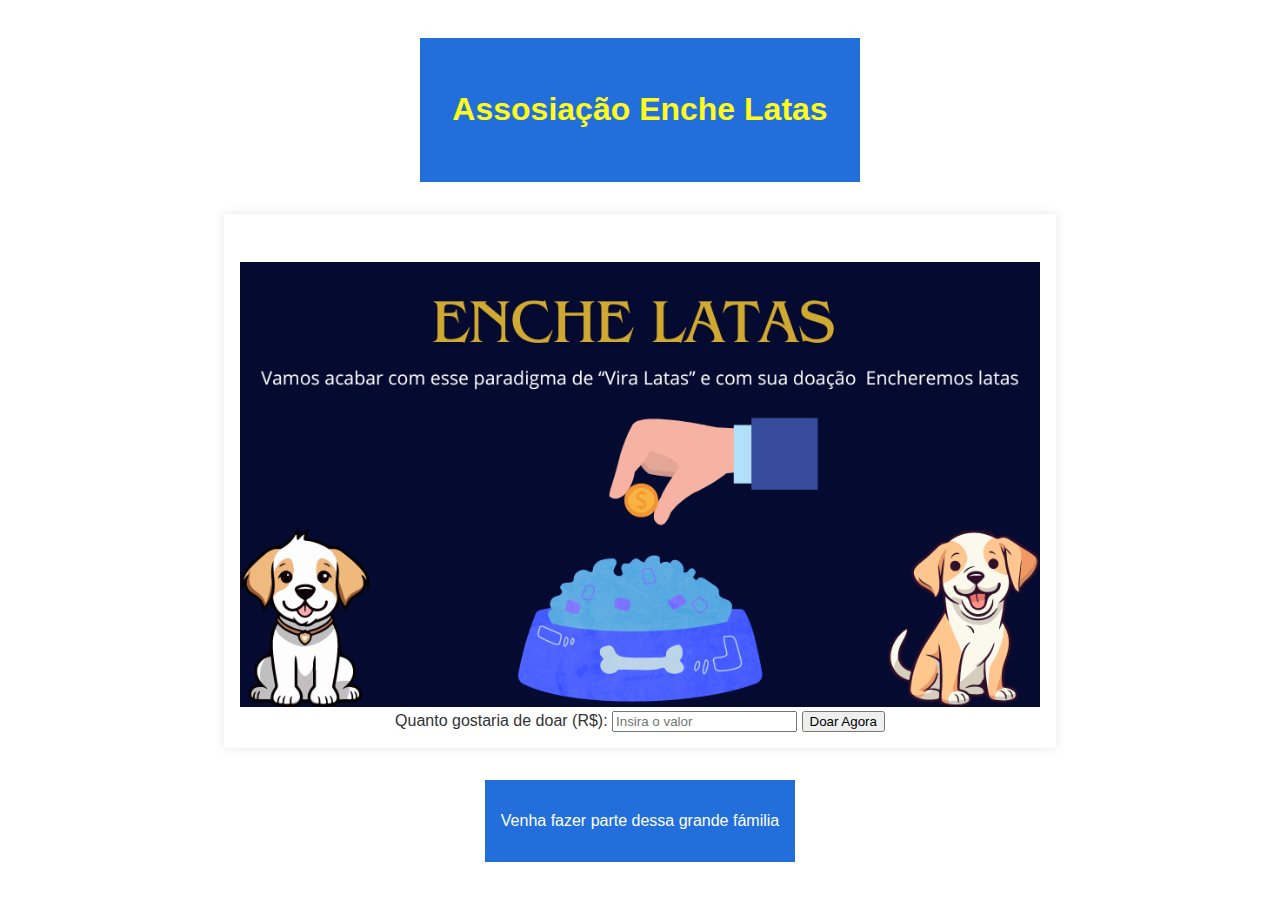
==== index.html @ 0a2530f0 "Add files via upload" ====
<!DOCTYPE html>
<html lang="en">

<head>
    <meta charset="UTF-8">
    <meta name="viewport" content="width=device-width, initial-scale=1.0">
    <title>Enche-Latas</title>
    <style>
        body {
            font-family: 'ITC BANGUIT', sans-serif;
            margin: 0;
            padding: 0;
            background-image: url('https://i.pinimg.com/originals/2a/de/56/2ade56e695c8ab57cd5f249e1fcb7f14.png'); 
            background-repeat: repeat; 
            color: #333;
            display: flex;
            flex-direction: column;
            align-items: center;
            justify-content: center;
            height: 100vh;
        }

        header {
            text-align: center;
            padding: 2em;
            background-color: #226fdc;
            color: rgb(255, 251, 28);
        }

        main {
            max-width: 800px;
            margin: 2em auto;
            padding: 1em;
            background-color: white;
            box-shadow: 0 0 10px rgba(0, 0, 0, 0.1);
        }

        #donation-form {
            text-align: center;
        }

        #donation-amount {
            margin-bottom: 1em;
        }

        #donate-button {
            font-size: 1.5em;
            padding: 0.5em 1em;
            cursor: pointer;
            background-color: #226fdc;
            color: white;
            border: none;
            border-radius: 5px;
        }

        #result {
            font-size: 2em;
            margin-top: 1em;
            color: #226fdc;
        }

        footer {
            text-align: center;
            padding: 1em;
            background-color: #226fdc;
            color: white;
        }

        img {
            width: 100%;
            max-height: 450px;
            object-fit: center;
            margin-top: 2em;
            border-radius: 0px;
        }
    </style>
</head>

<body>
    <header>
        <h1>Assosiação Enche Latas</h1>
    </header>

    <main>
        <img src="Doacão.png" alt="Banner da Associação Enche-Latas">
        <div id="donation-form">
            <label for="donation-amount">Quanto gostaria de doar (R$):</label>
            <input type="number" id="EncheLatas-amount" placeholder="Insira o valor">
            <button id="EncheLatas-button" onclick="makeDonation()">Doar Agora</button>
        </div>
        
    </main>

    <footer>
        <p>Venha fazer parte dessa grande fámilia</p>
    </footer>

    <script>
        function makeDonation() {
            const donationAmount = document.getElementById("EncheLatas-amount").value;
            alert("Você doou R$" + donationAmount + ". Obrigado pela sua generosidade!");
        }
    </script>
</body>

</html>
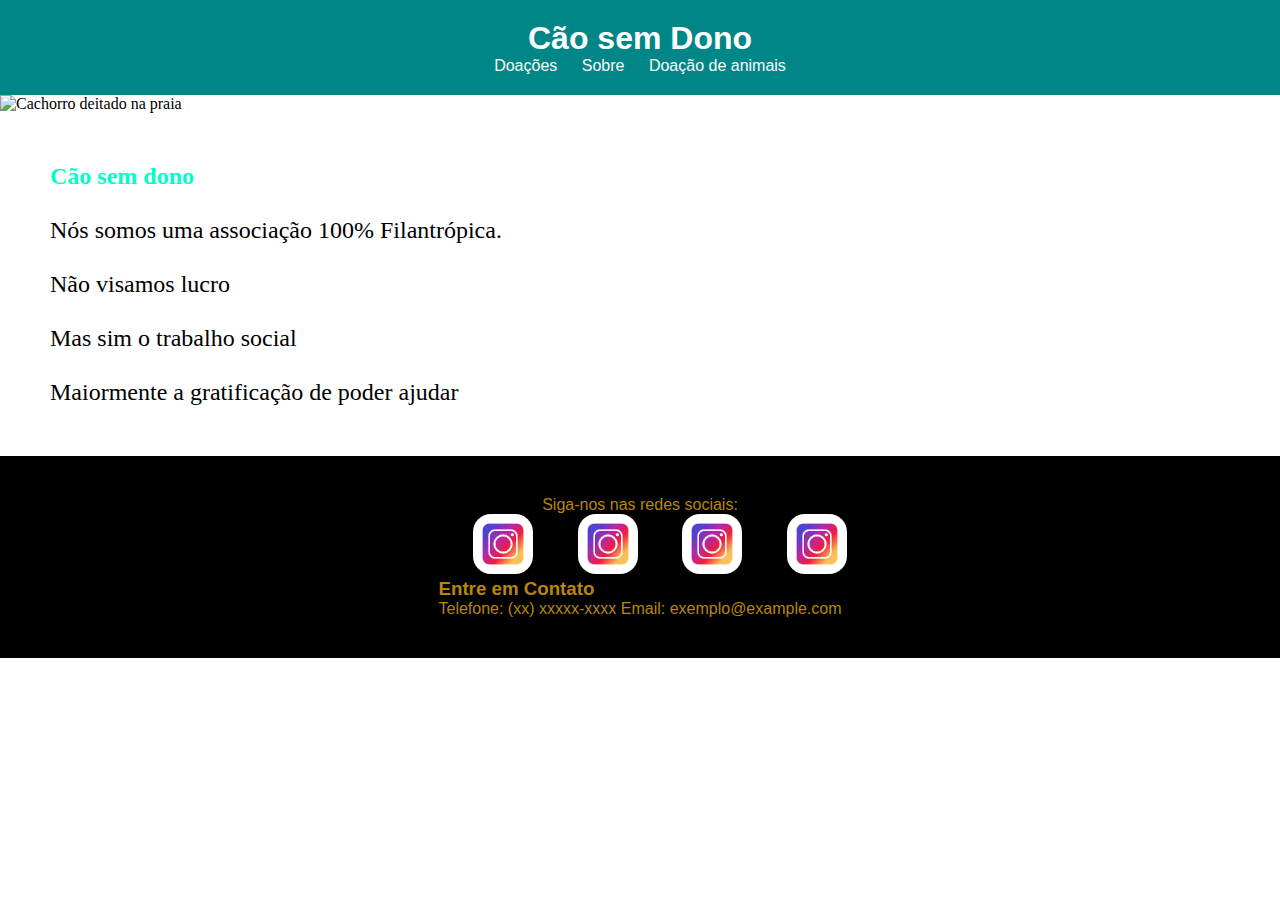
==== commit 5f3265f7: "Add files via upload" ====
--- a/index.html
+++ b/index.html
@@ -1,106 +1,55 @@
 <!DOCTYPE html>
-<html lang="en">
-
+<html lang="pt-br">
 <head>
     <meta charset="UTF-8">
     <meta name="viewport" content="width=device-width, initial-scale=1.0">
-    <title>Enche-Latas</title>
-    <style>
-        body {
-            font-family: 'ITC BANGUIT', sans-serif;
-            margin: 0;
-            padding: 0;
-            background-image: url('https://i.pinimg.com/originals/2a/de/56/2ade56e695c8ab57cd5f249e1fcb7f14.png'); 
-            background-repeat: repeat; 
-            color: #333;
-            display: flex;
-            flex-direction: column;
-            align-items: center;
-            justify-content: center;
-            height: 100vh;
-        }
-
-        header {
-            text-align: center;
-            padding: 2em;
-            background-color: #226fdc;
-            color: rgb(255, 251, 28);
-        }
-
-        main {
-            max-width: 800px;
-            margin: 2em auto;
-            padding: 1em;
-            background-color: white;
-            box-shadow: 0 0 10px rgba(0, 0, 0, 0.1);
-        }
-
-        #donation-form {
-            text-align: center;
-        }
-
-        #donation-amount {
-            margin-bottom: 1em;
-        }
-
-        #donate-button {
-            font-size: 1.5em;
-            padding: 0.5em 1em;
-            cursor: pointer;
-            background-color: #226fdc;
-            color: white;
-            border: none;
-            border-radius: 5px;
-        }
-
-        #result {
-            font-size: 2em;
-            margin-top: 1em;
-            color: #226fdc;
-        }
-
-        footer {
-            text-align: center;
-            padding: 1em;
-            background-color: #226fdc;
-            color: white;
-        }
-
-        img {
-            width: 100%;
-            max-height: 450px;
-            object-fit: center;
-            margin-top: 2em;
-            border-radius: 0px;
-        }
-    </style>
+    <title>Cão Sem Dono</title>
+    <link rel="stylesheet" href="styles.css">
 </head>
-
 <body>
     <header>
-        <h1>Assosiação Enche Latas</h1>
+        <h1>Cão sem Dono</h1>
+        <nav>
+            <ul class="movendo">
+                <li><a href="http://127.0.0.1:5500/Doacão.html/sitemãe.html">Doações</a></li> 
+                <li><a href="#">Sobre</a></li>
+                <li><a href="#">Doação de animais</a></li>
+            </ul>   
+        </nav>
     </header>
+    <img src="https://static.wixstatic.com/media/eee5c2_d5885cb0a39b421985a6b9d24ed516b0~mv2.jpg/v1/fill/w_980,h_534,al_c,q_85,usm_0.66_1.00_0.01,enc_auto/eee5c2_d5885cb0a39b421985a6b9d24ed516b0~mv2.jpg" alt="Cachorro deitado na praia" style="width: 100%; height: 50%;">
+
 
     <main>
-        <img src="Doacão.png" alt="Banner da Associação Enche-Latas">
-        <div id="donation-form">
-            <label for="donation-amount">Quanto gostaria de doar (R$):</label>
-            <input type="number" id="EncheLatas-amount" placeholder="Insira o valor">
-            <button id="EncheLatas-button" onclick="makeDonation()">Doar Agora</button>
+        <section>
+            <h2> Cão sem dono</h2>
+            <p><br>Nós somos uma associação 100% Filantrópica.<BR> <br>Não visamos lucro<br> <br> Mas sim o trabalho social<br> <br>Maiormente a gratificação de poder ajudar<br></p>
+        </section>
+    </div>
+</div>
+    </main>
+    <footer>
+        <div class="footer-content">
+          <ul>
+            <p1>Siga-nos nas redes sociais:</p1>
+
+
+
+          </ul>
+            <div class="social-icons">
+                <a href="#"><img src="instagram-icone-novo_1057-2227.avif" alt="Instagram"></a> 
+                <a href="#"><img src="instagram-icone-novo_1057-2227.avif" alt="Instagram"></a>
+                <a href="#"><img src="instagram-icone-novo_1057-2227.avif" alt="Instagram"></a>
+                <a href="#"><img src="instagram-icone-novo_1057-2227.avif" alt="Instagram"></a>
+
+            </div>
+            <div class="contact-info">
+                <h3>Entre em Contato</h3>
+                <p2>Telefone: (xx) xxxxx-xxxx</p2>
+                <p3>Email: exemplo@example.com</p3>
+            </div>
+            
         </div>
-        
-    </main>
-
-    <footer>
-        <p>Venha fazer parte dessa grande fámilia</p>
     </footer>
-
-    <script>
-        function makeDonation() {
-            const donationAmount = document.getElementById("EncheLatas-amount").value;
-            alert("Você doou R$" + donationAmount + ". Obrigado pela sua generosidade!");
-        }
-    </script>
 </body>
-
-</html>+</html>
--- a/styles.css
+++ b/styles.css
@@ -0,0 +1,95 @@
+
+* {
+    margin: 0;
+    padding: 0;
+    box-sizing: border-box;
+}
+
+
+body {
+
+
+
+header {
+    background-color: #008686;
+    color: #fff;
+    padding: 20px;
+    text-align: center;
+    font-family: 'Lucida Sans', 'Lucida Sans Regular', 'Lucida Grande', 'Lucida Sans Unicode', Geneva, Verdana, sans-serif;
+}
+h2 {
+
+    color: rgb(0, 255, 200) !important;
+    text-align: left;
+    font-family: Cambria, Cochin, Georgia, Times, 'Times New Roman', serif;
+}
+p {
+    color: #000000;
+    font-size: 150%;
+}
+
+nav ul {
+    list-style-type: none;  
+    text-align: center;
+    
+}
+
+nav ul li {
+    display: inline;
+    margin-right: 20px;
+}   
+
+nav ul li:last-child {
+    margin-right: 0;
+}
+
+nav ul li a {
+    color: #fff9f9;
+    text-decoration: none;
+}
+
+main {
+    padding: 50px;
+}
+
+}
+footer {
+    background-color: #000000;
+    padding: 40px;
+    text-align: left;
+    color: darkgoldenrod;
+    font-family: 'Franklin Gothic Medium', 'Arial Narrow', Arial, sans-serif;
+}
+p1 {
+    color: darkgoldenrod;
+    text-align: center;
+    padding-top: 20px;
+}
+
+.footer-content {
+    display: flex;
+    justify-content: center;
+    align-items: center;
+}
+
+.social-icons a {
+    margin-left: 40px;
+
+}
+
+.social-icons img {
+    width: 60px;
+    height: 60px;
+    border-radius: 30%;
+    transition: transform 0.3s ease-in-out;
+}
+
+.social-icons img:hover {
+    transform: scale(1.1);
+}
+
+.footer-content {
+    display: flex;
+    flex-direction: column; /* Organiza os elementos verticalmente */
+    align-items: center;
+}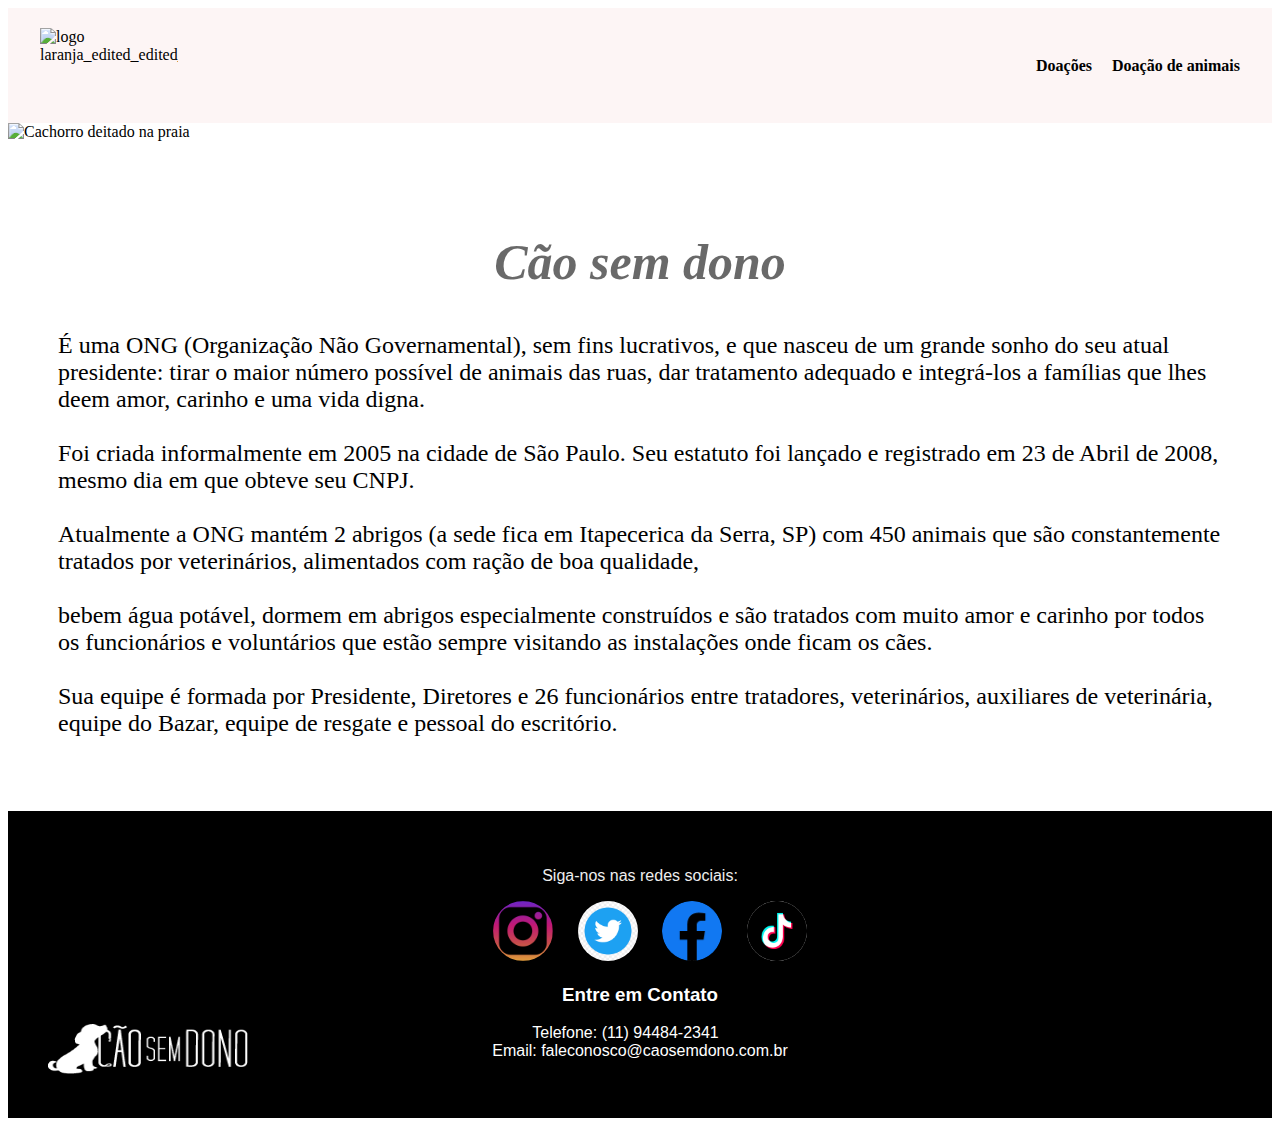
==== commit 1ae3f76c: "Add files via upload" ====
--- a/index.html
+++ b/index.html
@@ -8,22 +8,43 @@
 </head>
 <body>
     <header>
-        <h1>Cão sem Dono</h1>
-        <nav>
-            <ul class="movendo">
-                <li><a href="http://127.0.0.1:5500/Doacão.html/sitemãe.html">Doações</a></li> 
-                <li><a href="#">Sobre</a></li>
-                <li><a href="#">Doação de animais</a></li>
-            </ul>   
-        </nav>
+        <div class="header-container">
+            <img src="https://static.wixstatic.com/media/eee5c2_0be69f4184e9448d997746df67bc0a20~mv2.png/v1/fill/w_138,h_75,al_c,q_85,usm_0.66_1.00_0.01,enc_auto/logo%20laranja_edited_edited_edited_edited.png" alt="logo laranja_edited_edited_edited_edited" style="width:138px;height:75px;object-fit:cover" width="138" height="75" srcset="https://static.wixstatic.com/media/eee5c2_0be69f4184e9448d997746df67bc0a20~mv2.png/v1/fill/w_138,h_75,al_c,q_85,usm_0.66_1.00_0.01,enc_auto/logo%20laranja_edited_edited_edited_edited.png" fetchpriority="high">
+            <nav>
+                <ul class="menu">
+                    <li><a href="http://127.0.0.1:5500/Doacão.html/Doação.html">Doações</a></li> 
+                    <li><a href="#">Doação de animais</a></li>
+                </ul>   
+            </nav>  
+        </div>
     </header>
     <img src="https://static.wixstatic.com/media/eee5c2_d5885cb0a39b421985a6b9d24ed516b0~mv2.jpg/v1/fill/w_980,h_534,al_c,q_85,usm_0.66_1.00_0.01,enc_auto/eee5c2_d5885cb0a39b421985a6b9d24ed516b0~mv2.jpg" alt="Cachorro deitado na praia" style="width: 100%; height: 50%;">
 
 
     <main>
         <section>
-            <h2> Cão sem dono</h2>
-            <p><br>Nós somos uma associação 100% Filantrópica.<BR> <br>Não visamos lucro<br> <br> Mas sim o trabalho social<br> <br>Maiormente a gratificação de poder ajudar<br></p>
+            <h2><em>Cão sem dono</em></h2>
+           
+            <p>
+
+
+                É uma ONG (Organização Não Governamental), sem fins lucrativos, e que nasceu de um grande sonho do seu atual presidente: tirar o maior número possível de animais das ruas, dar tratamento adequado e integrá-los a famílias que lhes deem amor, carinho e uma vida digna.<br><br>
+                
+                 
+                
+                Foi criada informalmente em 2005 na cidade de São Paulo. Seu estatuto foi lançado e registrado em 23 de Abril de 2008, mesmo dia em que obteve seu CNPJ.<br><br>
+                 
+                
+                Atualmente a ONG mantém 2 abrigos (a sede fica em Itapecerica da Serra, SP) com 450 animais que são constantemente tratados por veterinários, alimentados com ração de boa qualidade,<br><br>
+                
+                bebem água potável, dormem em abrigos especialmente construídos e são tratados com muito amor e carinho por todos os funcionários e voluntários que estão sempre visitando as instalações onde ficam os cães.<br><br>
+
+                
+                
+                 
+                
+                Sua equipe é formada por Presidente, Diretores e 26 funcionários entre tratadores, veterinários, auxiliares de veterinária, equipe do Bazar, equipe de resgate e pessoal do escritório.<br>
+            </p>                
         </section>
     </div>
 </div>
@@ -37,19 +58,29 @@
 
           </ul>
             <div class="social-icons">
-                <a href="#"><img src="instagram-icone-novo_1057-2227.avif" alt="Instagram"></a> 
-                <a href="#"><img src="instagram-icone-novo_1057-2227.avif" alt="Instagram"></a>
-                <a href="#"><img src="instagram-icone-novo_1057-2227.avif" alt="Instagram"></a>
-                <a href="#"><img src="instagram-icone-novo_1057-2227.avif" alt="Instagram"></a>
+                <a href="https://www.instagram.com/caosemdono.oficial/"><img src= "instagram-logo-1494D6FE63-seeklogo.com.png" alt="Instagram"></a> 
+                <a href="https://twitter.com/caosemdono"><img src="png-clipart-icon-logo-twitter-logo-twitter-logo-blue-social-media-thumbnail.png" alt="Rede Social X"></a>
+                <a href="https://www.facebook.com/caosemdono"><img src="facebook-logo-blue-circle-large-transparent-png.png" alt="Facebook"></a>
+                <a href="https://www.tiktok.com/@caosemdono.oficial"><img src="Tiktok.png" alt="Instagram"></a>
 
             </div>
             <div class="contact-info">
-                <h3>Entre em Contato</h3>
-                <p2>Telefone: (xx) xxxxx-xxxx</p2>
-                <p3>Email: exemplo@example.com</p3>
+                <h3>Entre em Contato</h3>  
+                <p2>Telefone: (11) 94484-2341</p2><br>
+                <p3>Email: faleconosco@caosemdono.com.br</p3>
             </div>
             
         </div>
+       
+        <img src="Cão sem dono2.webp" alt="Descrição da imagem" class="imagem-personalizada">
+
+
+        </div>
+
+
+
+
+
     </footer>
 </body>
 </html>
--- a/styles.css
+++ b/styles.css
@@ -1,27 +1,74 @@
 
 * {
-    margin: 0;
+    margin: 5;
     padding: 0;
     box-sizing: border-box;
+    
 }
 
 
 body {
 
+header {
+    background-color: #fdf5f5; 
+    color: rgb(0, 0, 0); 
+    padding: 20px 0;
+}
 
 
-header {
-    background-color: #008686;
-    color: #fff;
-    padding: 20px;
-    text-align: center;
-    font-family: 'Lucida Sans', 'Lucida Sans Regular', 'Lucida Grande', 'Lucida Sans Unicode', Geneva, Verdana, sans-serif;
+
+.header-container {
+    max-width: 1200px; 
+    margin: 0 auto; 
+    display: flex; 
+    justify-content: space-between; 
+    align-items: center; 
 }
+
+h1 {
+    margin: 0; 
+    text-align: center
+}
+
+.menu {
+    list-style-type: none; 
+    padding: 0;
+    display: flex; 
+}
+
+.menu li {
+    margin-right: 20px; 
+}
+
+.menu li:last-child {
+    margin-right: 0; 
+}
+
+.menu li a {
+    color: rgb(0, 0, 0);
+    text-decoration: none; 
+    font-weight: bold; 
+    transition: color 0.10s ease; 
+
+}
+.menu li a:hover {
+    color:rgb(18, 203, 209)
+}
+
+.zanzin img {
+    padding-left: 0%;
+}   
+
+
+
+
 h2 {
 
-    color: rgb(0, 255, 200) !important;
-    text-align: left;
-    font-family: Cambria, Cochin, Georgia, Times, 'Times New Roman', serif;
+    color: hsla(0, 0%, 1%, 0.596) !important;
+    text-align:center;
+    font-size: 50px;
+    font-family:Cambria, Cochin, Georgia, Times, 'Times New Roman', serif
+    
 }
 p {
     color: #000000;
@@ -57,13 +104,29 @@
     background-color: #000000;
     padding: 40px;
     text-align: left;
-    color: darkgoldenrod;
+    color: rgb(255, 255, 255);
     font-family: 'Franklin Gothic Medium', 'Arial Narrow', Arial, sans-serif;
 }
 p1 {
-    color: darkgoldenrod;
+    color: rgb(238, 238, 238);
     text-align: center;
-    padding-top: 20px;
+    padding-top: 40px;
+}
+h3 {
+text-align: center;
+
+
+}   
+
+p2 {
+    
+    text-align: center;
+    padding-left: 40px
+    
+}
+
+p3 {
+    text-align: center;
 }
 
 .footer-content {
@@ -73,23 +136,32 @@
 }
 
 .social-icons a {
-    margin-left: 40px;
+    margin-left: 20px;
 
 }
+
+
 
 .social-icons img {
     width: 60px;
     height: 60px;
-    border-radius: 30%;
+    border-radius: 90%;
     transition: transform 0.3s ease-in-out;
 }
 
 .social-icons img:hover {
     transform: scale(1.1);
 }
-
-.footer-content {
+.imagem-personalizada {
+    width: 200px;
+    height: 50px;
+    margin-top: -70px;
+ 
+    
+}   
+    
+.footer-content { /*fvszvdsafdasfasdf*/
     display: flex;
     flex-direction: column; /* Organiza os elementos verticalmente */
     align-items: center;
-}+}
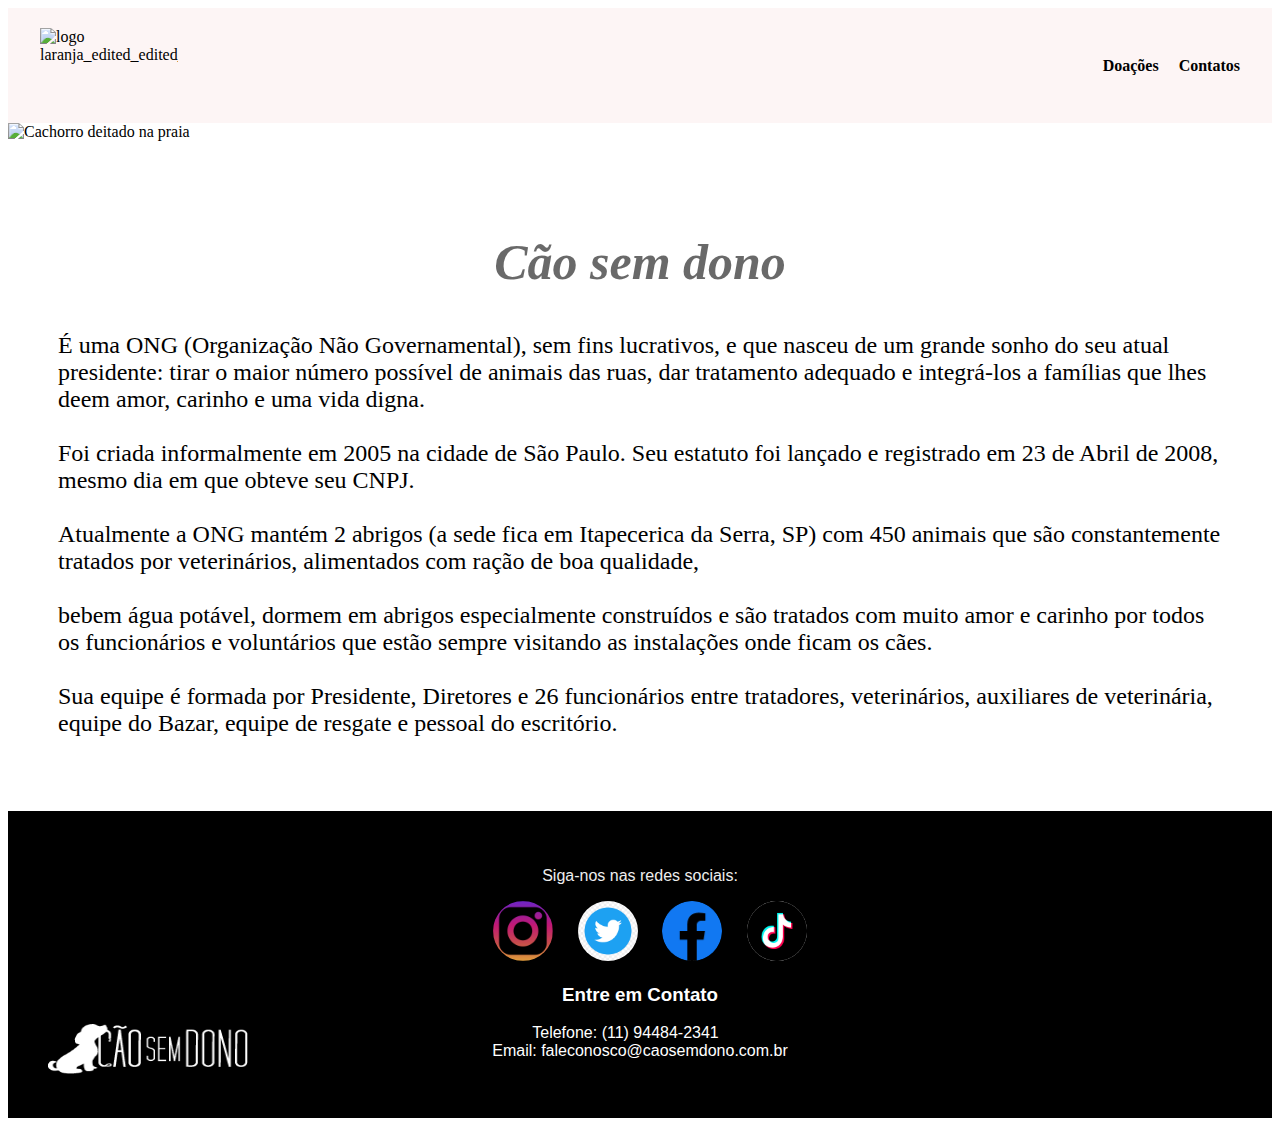
==== commit 6cd0fc3d: "correçao de links da pagina doaçao e contatos" ====
--- a/index.html
+++ b/index.html
@@ -12,8 +12,8 @@
             <img src="https://static.wixstatic.com/media/eee5c2_0be69f4184e9448d997746df67bc0a20~mv2.png/v1/fill/w_138,h_75,al_c,q_85,usm_0.66_1.00_0.01,enc_auto/logo%20laranja_edited_edited_edited_edited.png" alt="logo laranja_edited_edited_edited_edited" style="width:138px;height:75px;object-fit:cover" width="138" height="75" srcset="https://static.wixstatic.com/media/eee5c2_0be69f4184e9448d997746df67bc0a20~mv2.png/v1/fill/w_138,h_75,al_c,q_85,usm_0.66_1.00_0.01,enc_auto/logo%20laranja_edited_edited_edited_edited.png" fetchpriority="high">
             <nav>
                 <ul class="menu">
-                    <li><a href="http://127.0.0.1:5500/Doacão.html/Doação.html">Doações</a></li> 
-                    <li><a href="#">Doação de animais</a></li>
+                    <li><a href="pages/donation/index.html">Doações</a></li> 
+                    <li><a href="pages/contact/index.html">Contatos</a></li>
                 </ul>   
             </nav>  
         </div>
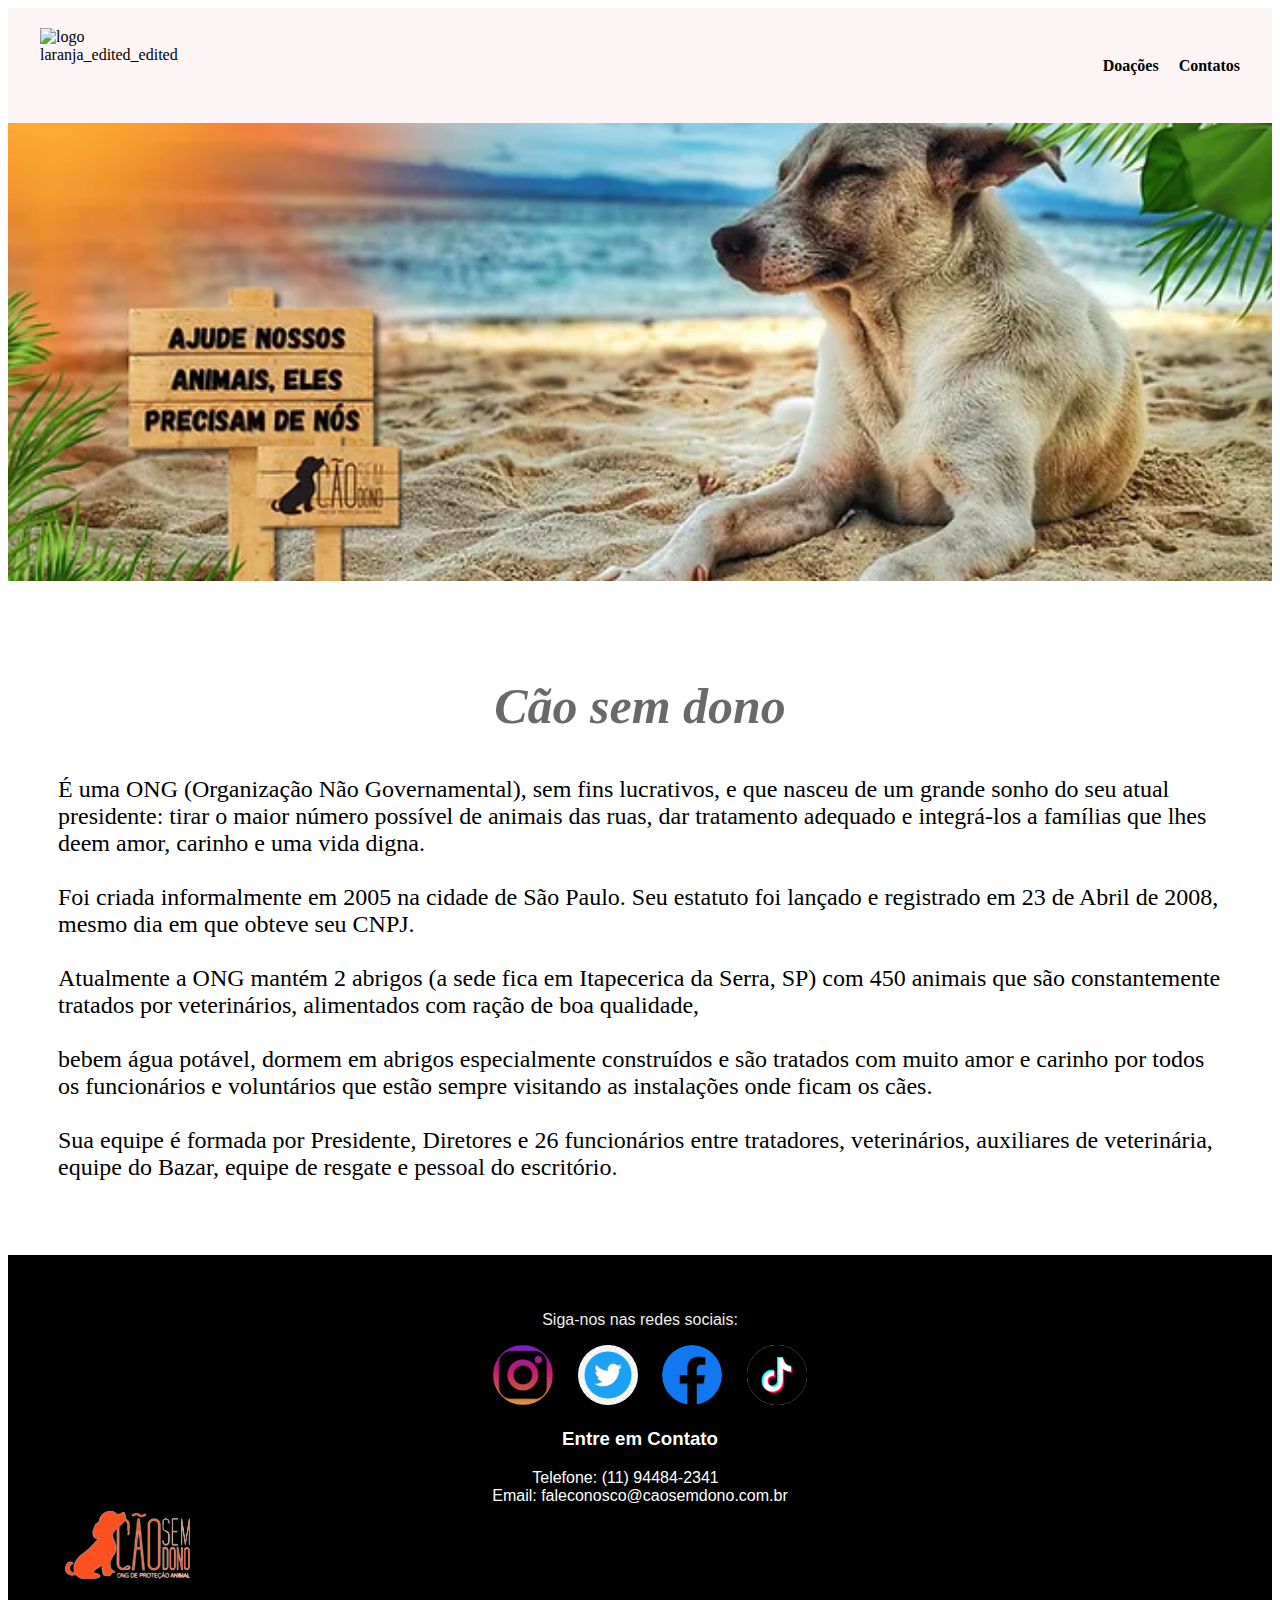
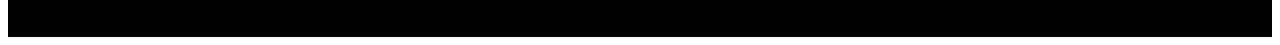
==== commit 5fad9ce4: "arrumado espaços e começado aba contact" ====
--- a/index.html
+++ b/index.html
@@ -9,78 +9,61 @@
 <body>
     <header>
         <div class="header-container">
-            <img src="https://static.wixstatic.com/media/eee5c2_0be69f4184e9448d997746df67bc0a20~mv2.png/v1/fill/w_138,h_75,al_c,q_85,usm_0.66_1.00_0.01,enc_auto/logo%20laranja_edited_edited_edited_edited.png" alt="logo laranja_edited_edited_edited_edited" style="width:138px;height:75px;object-fit:cover" width="138" height="75" srcset="https://static.wixstatic.com/media/eee5c2_0be69f4184e9448d997746df67bc0a20~mv2.png/v1/fill/w_138,h_75,al_c,q_85,usm_0.66_1.00_0.01,enc_auto/logo%20laranja_edited_edited_edited_edited.png" fetchpriority="high">
+            <img src="images/cao_sem_dono_logo.png" alt="logo laranja_edited_edited_edited_edited"
+                style="width:138px;height:75px;object-fit:cover" width="138" height="75"
+                srcset="https://static.wixstatic.com/media/eee5c2_0be69f4184e9448d997746df67bc0a20~mv2.png/v1/fill/w_138,h_75,al_c,q_85,usm_0.66_1.00_0.01,enc_auto/logo%20laranja_edited_edited_edited_edited.png"
+                fetchpriority="high">
             <nav>
                 <ul class="menu">
-                    <li><a href="pages/donation/index.html">Doações</a></li> 
+                    <li><a href="pages/donation/index.html">Doações</a></li>
                     <li><a href="pages/contact/index.html">Contatos</a></li>
-                </ul>   
-            </nav>  
+                </ul>
+            </nav>
         </div>
     </header>
-    <img src="https://static.wixstatic.com/media/eee5c2_d5885cb0a39b421985a6b9d24ed516b0~mv2.jpg/v1/fill/w_980,h_534,al_c,q_85,usm_0.66_1.00_0.01,enc_auto/eee5c2_d5885cb0a39b421985a6b9d24ed516b0~mv2.jpg" alt="Cachorro deitado na praia" style="width: 100%; height: 50%;">
-
-
+    <img src="images/caramelo_foto.webp" alt="Cachorro deitado na praia" style="width: 100%; height: 50%;">
     <main>
         <section>
             <h2><em>Cão sem dono</em></h2>
-           
             <p>
-
-
-                É uma ONG (Organização Não Governamental), sem fins lucrativos, e que nasceu de um grande sonho do seu atual presidente: tirar o maior número possível de animais das ruas, dar tratamento adequado e integrá-los a famílias que lhes deem amor, carinho e uma vida digna.<br><br>
-                
-                 
-                
-                Foi criada informalmente em 2005 na cidade de São Paulo. Seu estatuto foi lançado e registrado em 23 de Abril de 2008, mesmo dia em que obteve seu CNPJ.<br><br>
-                 
-                
-                Atualmente a ONG mantém 2 abrigos (a sede fica em Itapecerica da Serra, SP) com 450 animais que são constantemente tratados por veterinários, alimentados com ração de boa qualidade,<br><br>
-                
-                bebem água potável, dormem em abrigos especialmente construídos e são tratados com muito amor e carinho por todos os funcionários e voluntários que estão sempre visitando as instalações onde ficam os cães.<br><br>
-
-                
-                
-                 
-                
-                Sua equipe é formada por Presidente, Diretores e 26 funcionários entre tratadores, veterinários, auxiliares de veterinária, equipe do Bazar, equipe de resgate e pessoal do escritório.<br>
-            </p>                
+                É uma ONG (Organização Não Governamental), sem fins lucrativos, e que nasceu de um grande sonho do seu
+                atual presidente: tirar o maior número possível de animais das ruas, dar tratamento adequado e
+                integrá-los a famílias que lhes deem amor, carinho e uma vida digna.<br><br>
+                Foi criada informalmente em 2005 na cidade de São Paulo. Seu estatuto foi lançado e registrado em 23 de
+                Abril de 2008, mesmo dia em que obteve seu CNPJ.<br><br>
+                Atualmente a ONG mantém 2 abrigos (a sede fica em Itapecerica da Serra, SP) com 450 animais que são
+                constantemente tratados por veterinários, alimentados com ração de boa qualidade,<br><br>
+                bebem água potável, dormem em abrigos especialmente construídos e são tratados com muito amor e carinho
+                por todos os funcionários e voluntários que estão sempre visitando as instalações onde ficam os
+                cães.<br><br>
+                Sua equipe é formada por Presidente, Diretores e 26 funcionários entre tratadores, veterinários,
+                auxiliares de veterinária, equipe do Bazar, equipe de resgate e pessoal do escritório.<br>
+            </p>
         </section>
-    </div>
-</div>
+        </div>
+        </div>
     </main>
     <footer>
         <div class="footer-content">
-          <ul>
-            <p1>Siga-nos nas redes sociais:</p1>
-
-
-
-          </ul>
+            <ul>
+                <p1>Siga-nos nas redes sociais:</p1>
+            </ul>
             <div class="social-icons">
-                <a href="https://www.instagram.com/caosemdono.oficial/"><img src= "instagram-logo-1494D6FE63-seeklogo.com.png" alt="Instagram"></a> 
-                <a href="https://twitter.com/caosemdono"><img src="png-clipart-icon-logo-twitter-logo-twitter-logo-blue-social-media-thumbnail.png" alt="Rede Social X"></a>
-                <a href="https://www.facebook.com/caosemdono"><img src="facebook-logo-blue-circle-large-transparent-png.png" alt="Facebook"></a>
-                <a href="https://www.tiktok.com/@caosemdono.oficial"><img src="Tiktok.png" alt="Instagram"></a>
-
+                <a href="https://www.instagram.com/caosemdono.oficial/"><img src="images/intagram_logo.png"
+                        alt="Instagram"></a>
+                <a href="https://twitter.com/caosemdono"><img src="images/twitter_logo.png" alt="Rede Social X"></a>
+                <a href="https://www.facebook.com/caosemdono"><img src="images/facebook_logo.png" alt="Facebook"></a>
+                <a href="https://www.tiktok.com/@caosemdono.oficial"><img src="images/tiktok_logo.png"
+                        alt="Instagram"></a>
             </div>
             <div class="contact-info">
-                <h3>Entre em Contato</h3>  
+                <h3>Entre em Contato</h3>
                 <p2>Telefone: (11) 94484-2341</p2><br>
                 <p3>Email: faleconosco@caosemdono.com.br</p3>
             </div>
-            
         </div>
-       
-        <img src="Cão sem dono2.webp" alt="Descrição da imagem" class="imagem-personalizada">
-
-
+        <img src="images/cao_sem_dono_logo.png" alt="Descrição da imagem" class="center">
         </div>
-
-
-
-
-
     </footer>
 </body>
-</html>
+</html>--- a/styles.css
+++ b/styles.css
@@ -1,167 +1,167 @@
-
-* {
-    margin: 5;
-    padding: 0;
-    box-sizing: border-box;
-    
-}
-
-
-body {
-
-header {
-    background-color: #fdf5f5; 
-    color: rgb(0, 0, 0); 
-    padding: 20px 0;
-}
-
-
-
-.header-container {
-    max-width: 1200px; 
-    margin: 0 auto; 
-    display: flex; 
-    justify-content: space-between; 
-    align-items: center; 
-}
-
-h1 {
-    margin: 0; 
-    text-align: center
-}
-
-.menu {
-    list-style-type: none; 
-    padding: 0;
-    display: flex; 
-}
-
-.menu li {
-    margin-right: 20px; 
-}
-
-.menu li:last-child {
-    margin-right: 0; 
-}
-
-.menu li a {
-    color: rgb(0, 0, 0);
-    text-decoration: none; 
-    font-weight: bold; 
-    transition: color 0.10s ease; 
-
-}
-.menu li a:hover {
-    color:rgb(18, 203, 209)
-}
-
-.zanzin img {
-    padding-left: 0%;
-}   
-
-
-
-
-h2 {
-
-    color: hsla(0, 0%, 1%, 0.596) !important;
-    text-align:center;
-    font-size: 50px;
-    font-family:Cambria, Cochin, Georgia, Times, 'Times New Roman', serif
-    
-}
-p {
-    color: #000000;
-    font-size: 150%;
-}
-
-nav ul {
-    list-style-type: none;  
-    text-align: center;
-    
-}
-
-nav ul li {
-    display: inline;
-    margin-right: 20px;
-}   
-
-nav ul li:last-child {
-    margin-right: 0;
-}
-
-nav ul li a {
-    color: #fff9f9;
-    text-decoration: none;
-}
-
-main {
-    padding: 50px;
-}
-
-}
-footer {
-    background-color: #000000;
-    padding: 40px;
-    text-align: left;
-    color: rgb(255, 255, 255);
-    font-family: 'Franklin Gothic Medium', 'Arial Narrow', Arial, sans-serif;
-}
-p1 {
-    color: rgb(238, 238, 238);
-    text-align: center;
-    padding-top: 40px;
-}
-h3 {
-text-align: center;
-
-
-}   
-
-p2 {
-    
-    text-align: center;
-    padding-left: 40px
-    
-}
-
-p3 {
-    text-align: center;
-}
-
-.footer-content {
-    display: flex;
-    justify-content: center;
-    align-items: center;
-}
-
-.social-icons a {
-    margin-left: 20px;
-
-}
-
-
-
-.social-icons img {
-    width: 60px;
-    height: 60px;
-    border-radius: 90%;
-    transition: transform 0.3s ease-in-out;
-}
-
-.social-icons img:hover {
-    transform: scale(1.1);
-}
-.imagem-personalizada {
-    width: 200px;
-    height: 50px;
-    margin-top: -70px;
- 
-    
-}   
-    
-.footer-content { /*fvszvdsafdasfasdf*/
-    display: flex;
-    flex-direction: column; /* Organiza os elementos verticalmente */
-    align-items: center;
-}
+
+* {
+    margin: 5;
+    padding: 0;
+    box-sizing: border-box;
+    
+}
+
+
+body {
+
+header {
+    background-color: #fdf5f5; 
+    color: rgb(0, 0, 0); 
+    padding: 20px 0;
+}
+
+
+
+.header-container {
+    max-width: 1200px; 
+    margin: 0 auto; 
+    display: flex; 
+    justify-content: space-between; 
+    align-items: center; 
+}
+
+h1 {
+    margin: 0; 
+    text-align: center
+}
+
+.menu {
+    list-style-type: none; 
+    padding: 0;
+    display: flex; 
+}
+
+.menu li {
+    margin-right: 20px; 
+}
+
+.menu li:last-child {
+    margin-right: 0; 
+}
+
+.menu li a {
+    color: rgb(0, 0, 0);
+    text-decoration: none; 
+    font-weight: bold; 
+    transition: color 0.10s ease; 
+
+}
+.menu li a:hover {
+    color:rgb(18, 203, 209)
+}
+
+.zanzin img {
+    padding-left: 0%;
+}   
+
+
+
+
+h2 {
+
+    color: hsla(0, 0%, 1%, 0.596) !important;
+    text-align:center;
+    font-size: 50px;
+    font-family:Cambria, Cochin, Georgia, Times, 'Times New Roman', serif
+    
+}
+p {
+    color: #000000;
+    font-size: 150%;
+}
+
+nav ul {
+    list-style-type: none;  
+    text-align: center;
+    
+}
+
+nav ul li {
+    display: inline;
+    margin-right: 20px;
+}   
+
+nav ul li:last-child {
+    margin-right: 0;
+}
+
+nav ul li a {
+    color: #fff9f9;
+    text-decoration: none;
+}
+
+main {
+    padding: 50px;
+}
+
+}
+footer {
+    background-color: #000000;
+    padding: 40px;
+    text-align: left;
+    color: rgb(255, 255, 255);
+    font-family: 'Franklin Gothic Medium', 'Arial Narrow', Arial, sans-serif;
+}
+p1 {
+    color: rgb(238, 238, 238);
+    text-align: center;
+    padding-top: 40px;
+}
+h3 {
+text-align: center;
+
+
+}   
+
+p2 {
+    
+    text-align: center;
+    padding-left: 40px
+    
+}
+
+p3 {
+    text-align: center;
+}
+
+.footer-content {
+    display: flex;
+    justify-content: center;
+    align-items: center;
+}
+
+.social-icons a {
+    margin-left: 20px;
+
+}
+
+
+
+.social-icons img {
+    width: 60px;
+    height: 60px;
+    border-radius: 90%;
+    transition: transform 0.3s ease-in-out;
+}
+
+.social-icons img:hover {
+    transform: scale(1.1);
+}
+.imagem-personalizada {
+    width: 200px;
+    height: 50px;
+    margin-top: -70px;
+ 
+    
+}   
+    
+.footer-content { /*fvszvdsafdasfasdf*/
+    display: flex;
+    flex-direction: column; /* Organiza os elementos verticalmente */
+    align-items: center;
+}
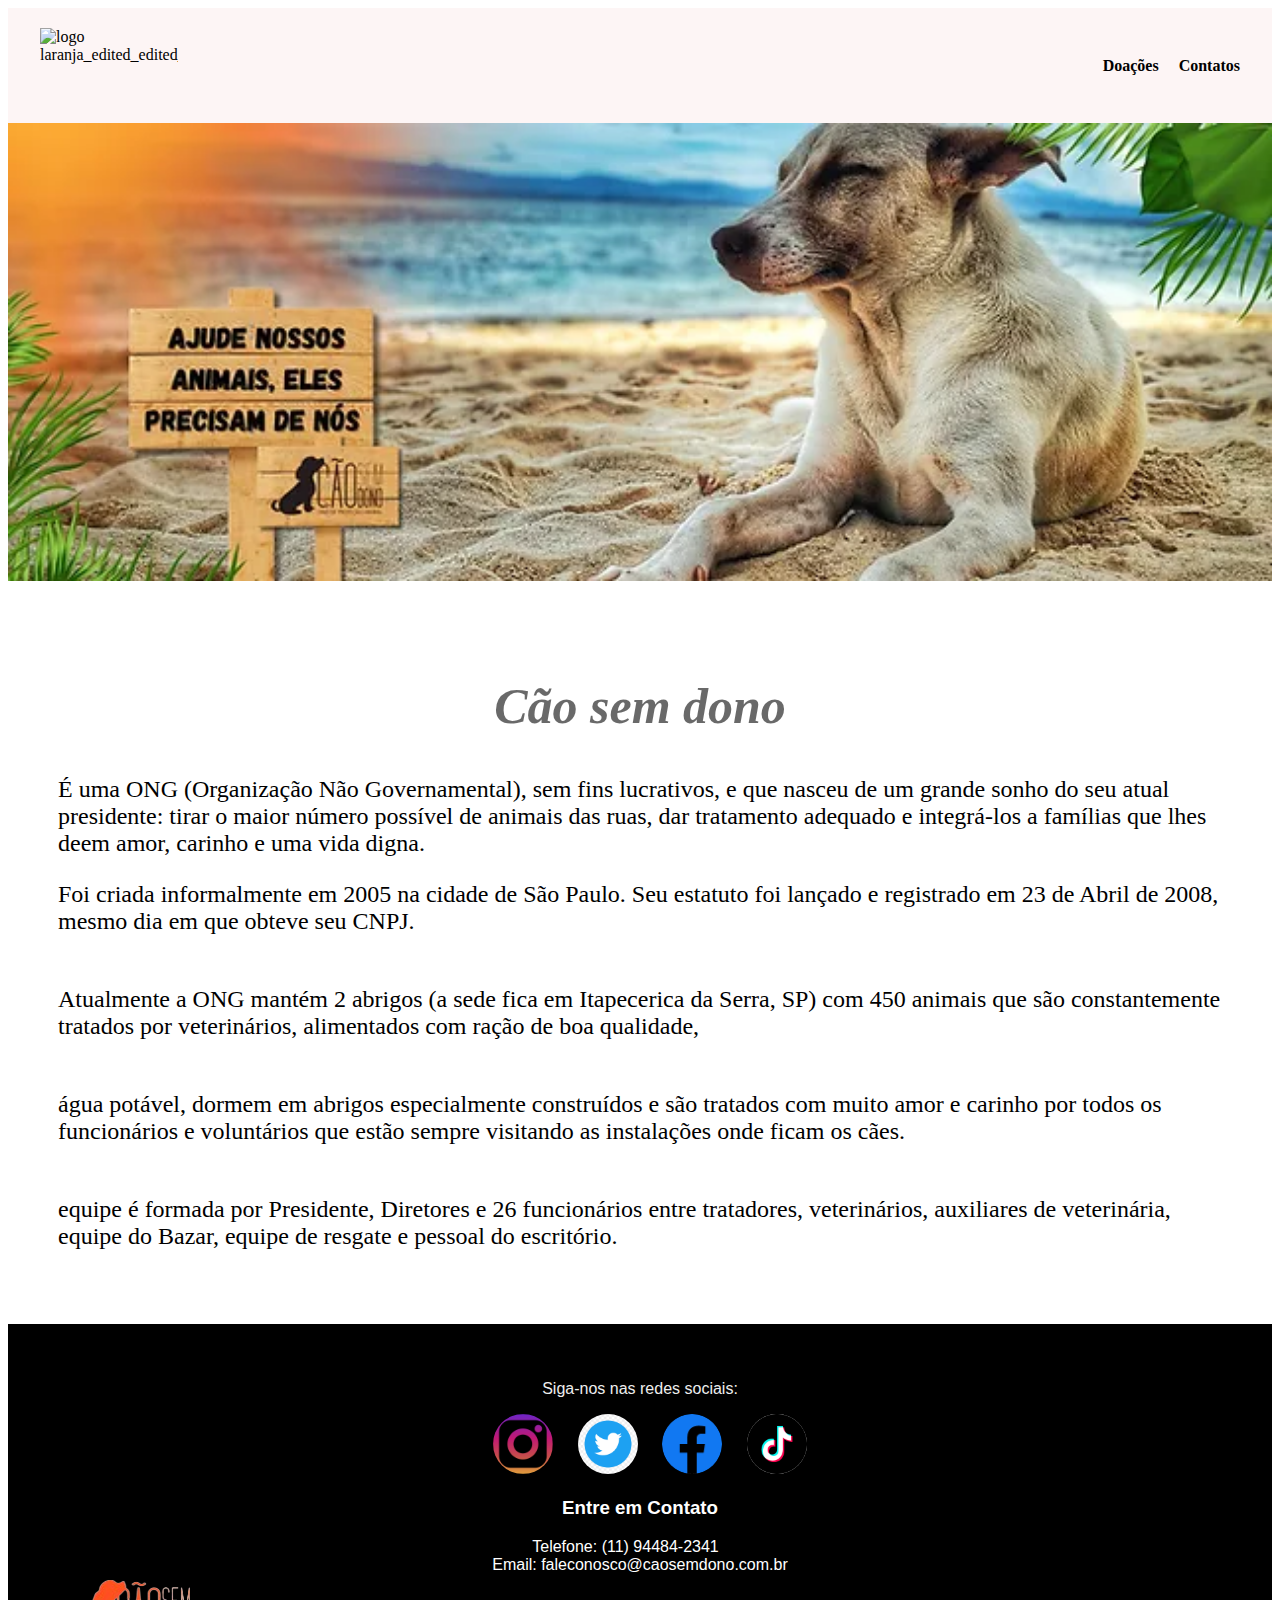
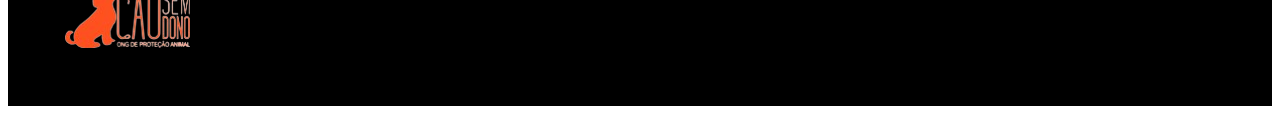
==== commit 59f03c6b: "pagina de cotato 80% pronta" ====
--- a/index.html
+++ b/index.html
@@ -4,7 +4,8 @@
     <meta charset="UTF-8">
     <meta name="viewport" content="width=device-width, initial-scale=1.0">
     <title>Cão Sem Dono</title>
-    <link rel="stylesheet" href="styles.css">
+    <link rel="stylesheet" href="styles/styles.css">
+    
 </head>
 <body>
     <header>
@@ -25,20 +26,25 @@
     <main>
         <section>
             <h2><em>Cão sem dono</em></h2>
-            <p>
-                É uma ONG (Organização Não Governamental), sem fins lucrativos, e que nasceu de um grande sonho do seu
+            
+                <p>   É uma ONG (Organização Não Governamental), sem fins lucrativos, e que nasceu de um grande sonho do seu
                 atual presidente: tirar o maior número possível de animais das ruas, dar tratamento adequado e
-                integrá-los a famílias que lhes deem amor, carinho e uma vida digna.<br><br>
-                Foi criada informalmente em 2005 na cidade de São Paulo. Seu estatuto foi lançado e registrado em 23 de
+                integrá-los a famílias que lhes deem amor, carinho e uma vida digna.<br> 
+                </p> 
+                <p >Foi criada informalmente em 2005 na cidade de São Paulo. Seu estatuto foi lançado e registrado em 23 de
                 Abril de 2008, mesmo dia em que obteve seu CNPJ.<br><br>
-                Atualmente a ONG mantém 2 abrigos (a sede fica em Itapecerica da Serra, SP) com 450 animais que são
+                </p>
+                <p > Atualmente a ONG mantém 2 abrigos (a sede fica em Itapecerica da Serra, SP) com 450 animais que são
                 constantemente tratados por veterinários, alimentados com ração de boa qualidade,<br><br>
-                bebem água potável, dormem em abrigos especialmente construídos e são tratados com muito amor e carinho
+                </p>
+                <p> água potável, dormem em abrigos especialmente construídos e são tratados com muito amor e carinho
                 por todos os funcionários e voluntários que estão sempre visitando as instalações onde ficam os
                 cães.<br><br>
-                Sua equipe é formada por Presidente, Diretores e 26 funcionários entre tratadores, veterinários,
+                 </p>
+                <p>equipe é formada por Presidente, Diretores e 26 funcionários entre tratadores, veterinários,
                 auxiliares de veterinária, equipe do Bazar, equipe de resgate e pessoal do escritório.<br>
-            </p>
+                </p>
+            
         </section>
         </div>
         </div>
--- a/styles/styles.css
+++ b/styles/styles.css
@@ -0,0 +1,167 @@
+
+* {
+    margin: 5;
+    padding: 0;
+    box-sizing: border-box;
+    
+}
+
+
+body {
+
+header {
+    background-color: #fdf5f5; 
+    color: rgb(0, 0, 0); 
+    padding: 20px 0;
+}
+
+
+
+.header-container {
+    max-width: 1200px; 
+    margin: 0 auto; 
+    display: flex; 
+    justify-content: space-between; 
+    align-items: center; 
+}
+
+h1 {
+    margin: 0; 
+    text-align: center
+}
+
+.menu {
+    list-style-type: none; 
+    padding: 0;
+    display: flex; 
+}
+
+.menu li {
+    margin-right: 20px; 
+}
+
+.menu li:last-child {
+    margin-right: 0; 
+}
+
+.menu li a {
+    color: rgb(0, 0, 0);
+    text-decoration: none; 
+    font-weight: bold; 
+    transition: color 0.10s ease; 
+
+}
+.menu li a:hover {
+    color:rgb(18, 203, 209)
+}
+
+.zanzin img {
+    padding-left: 0%;
+}   
+
+
+
+
+h2 {
+
+    color: hsla(0, 0%, 1%, 0.596) !important;
+    text-align:center;
+    font-size: 50px;
+    font-family:Cambria, Cochin, Georgia, Times, 'Times New Roman', serif
+    
+}
+p {
+    color: #000000;
+    font-size: 150%;
+}
+
+nav ul {
+    list-style-type: none;  
+    text-align: center;
+    
+}
+
+nav ul li {
+    display: inline;
+    margin-right: 20px;
+}   
+
+nav ul li:last-child {
+    margin-right: 0;
+}
+
+nav ul li a {
+    color: #fff9f9;
+    text-decoration: none;
+}
+
+main {
+    padding: 50px;
+}
+
+}
+footer {
+    background-color: #000000;
+    padding: 40px;
+    text-align: left;
+    color: rgb(255, 255, 255);
+    font-family: 'Franklin Gothic Medium', 'Arial Narrow', Arial, sans-serif;
+}
+p1 {
+    color: rgb(238, 238, 238);
+    text-align: center;
+    padding-top: 40px;
+}
+h3 {
+text-align: center;
+
+
+}   
+
+p2 {
+    
+    text-align: center;
+    padding-left: 40px
+    
+}
+
+p3 {
+    text-align: center;
+}
+
+.footer-content {
+    display: flex;
+    justify-content: center;
+    align-items: center;
+}
+
+.social-icons a {
+    margin-left: 20px;
+
+}
+
+
+
+.social-icons img {
+    width: 60px;
+    height: 60px;
+    border-radius: 90%;
+    transition: transform 0.3s ease-in-out;
+}
+
+.social-icons img:hover {
+    transform: scale(1.1);
+}
+.imagem-personalizada {
+    width: 200px;
+    height: 50px;
+    margin-top: -70px;
+ 
+    
+}   
+    
+.footer-content { /*fvszvdsafdasfasdf*/
+    display: flex;
+    flex-direction: column; /* Organiza os elementos verticalmente */
+    align-items: center;
+}
